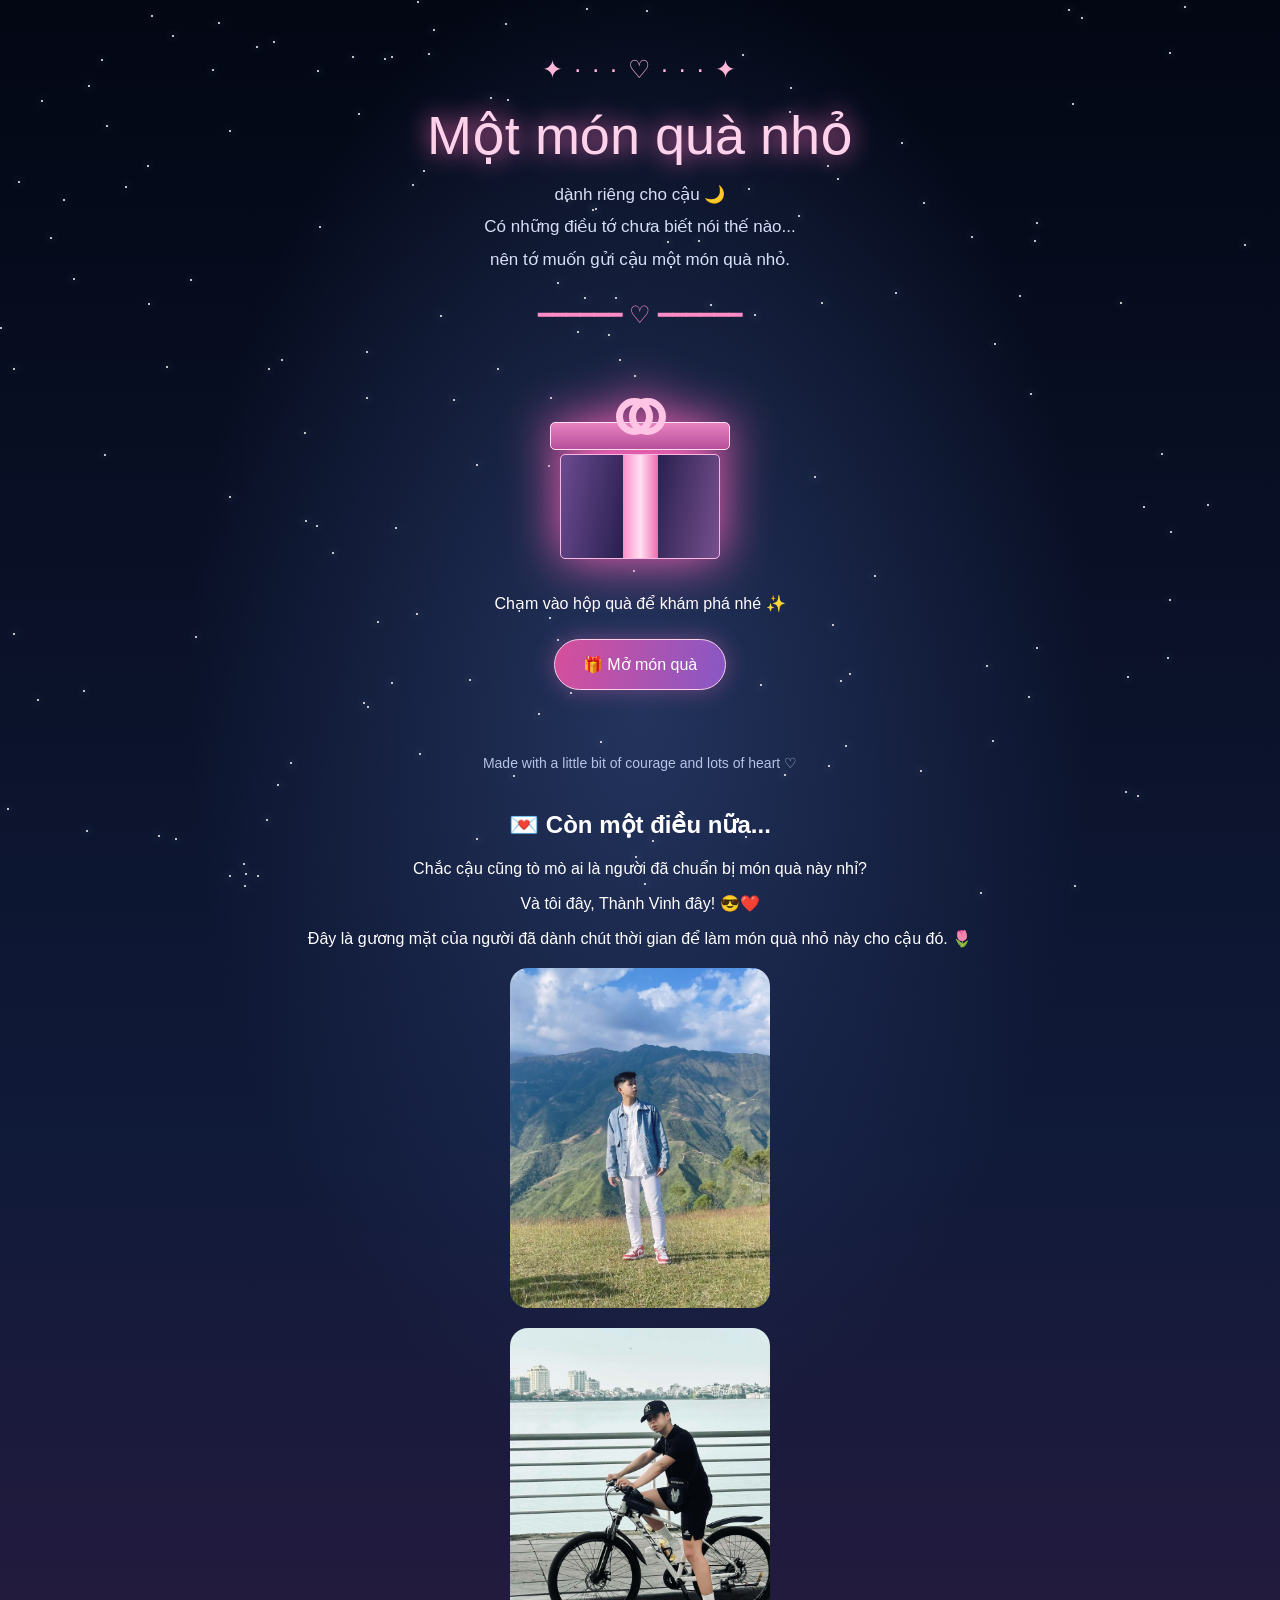
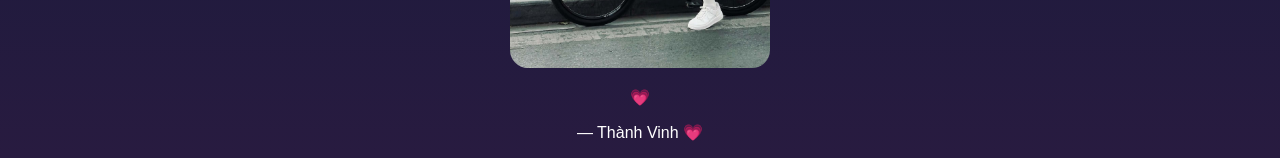
==== qua.html @ 37fb51ec "first commit" ====
<!DOCTYPE html>
<html lang="vi">
<head>
    <meta charset="UTF-8">
    <meta name="viewport" content="width=device-width, initial-scale=1.0">
    <title>Món quà dành cho cậu 🌙</title>

    <style>
        * {
            box-sizing: border-box;
        }

        body {
            margin: 0;
            min-height: 100vh;
            font-family: Arial, "Segoe UI", sans-serif;
            color: white;
            text-align: center;
            background:
                radial-gradient(ellipse at 50% 40%, #24345e 0%, transparent 50%),
                linear-gradient(180deg, #030714, #101a39 65%, #281b40);
            overflow-x: hidden;
        }

        /* Bầu trời sao */
        #bauTroi {
            position: fixed;
            inset: 0;
            overflow: hidden;
            pointer-events: none;
            z-index: 0;
        }

        .sao {
            position: absolute;
            width: 2px;
            height: 2px;
            background: white;
            border-radius: 50%;
            box-shadow: 0 0 8px #b9d5ff;
            animation: lapLanh 2s infinite alternate;
        }

        @keyframes lapLanh {
            from { opacity: 0.2; transform: scale(0.7); }
            to { opacity: 1; transform: scale(1.8); }
        }

        .sao-bang {
            position: absolute;
            width: 100px;
            height: 2px;
            background: linear-gradient(90deg, white, transparent);
            transform: rotate(-35deg);
            animation: saoBang 4s linear infinite;
            opacity: 0;
        }

        @keyframes saoBang {
            0% {
                transform: translate(0, 0) rotate(-35deg);
                opacity: 0;
            }
            10% { opacity: 1; }
            35% {
                transform: translate(-250px, 150px) rotate(-35deg);
                opacity: 0;
            }
            100% { opacity: 0; }
        }

        .noi-dung {
            position: relative;
            z-index: 1;
            width: 100%;
            max-width: 850px;
            margin: auto;
            padding: 55px 20px 35px;
        }

        .trang-tri {
            color: #ffb6d9;
            font-size: 25px;
            letter-spacing: 2px;
        }

        h1 {
            margin: 20px 0 12px;
            color: #ffd2eb;
            font-size: clamp(30px, 6vw, 54px);
            font-weight: normal;
            text-shadow: 0 0 25px #ff70bd;
        }

        .mo-dau {
            color: #d7dff7;
            line-height: 1.9;
            font-size: 17px;
        }

        .trang-tri-trai-tim {
            margin: 25px 0;
            color: #ff8bc7;
            font-size: 24px;
        }

        /* Hộp quà */
        .hop-qua {
            position: relative;
            width: 180px;
            height: 155px;
            margin: 75px auto 35px;
            cursor: pointer;
            filter: drop-shadow(0 0 25px #ff65ba);
            transition: transform 0.3s;
        }

        .hop-qua:hover {
            transform: scale(1.06);
        }

        .than-hop {
            position: absolute;
            bottom: 0;
            left: 10px;
            width: 160px;
            height: 105px;
            border-radius: 5px;
            background: linear-gradient(100deg, #6c4b91, #211b48, #77508e);
            border: 1px solid #f6b7e0;
        }

        .day-doc {
            position: absolute;
            top: 0;
            left: 62px;
            width: 35px;
            height: 100%;
            background: linear-gradient(90deg, #ff8dc9, #ffe0f2, #ed6bb0);
        }

        .nap-hop {
            position: absolute;
            top: 18px;
            left: 0;
            width: 180px;
            height: 28px;
            border: 1px solid #ffe0f2;
            border-radius: 5px;
            background: linear-gradient(#e982c0, #b64f9a);
            transform-origin: left center;
            transition: transform 0.9s ease;
            z-index: 2;
        }

        .no-qua {
            position: absolute;
            top: -25px;
            left: 65px;
            width: 50px;
            height: 35px;
        }

        .no-qua::before,
        .no-qua::after {
            content: "";
            position: absolute;
            width: 23px;
            height: 23px;
            border: 7px solid #ffc4e4;
            border-radius: 50%;
        }

        .no-qua::before { left: 0; }
        .no-qua::after { right: 0; }

        .hop-qua.da-mo .nap-hop {
            transform: rotate(-125deg) translateY(-20px);
        }

        .nut {
            display: inline-block;
            padding: 15px 28px;
            margin: 10px;
            color: white;
            background: linear-gradient(100deg, #d64f9b, #8758c5);
            border: 1px solid #ffd2eb;
            border-radius: 40px;
            box-shadow: 0 0 22px #e46ebc66;
            font-size: 16px;
            cursor: pointer;
            transition: 0.3s;
        }

        .nut:hover {
            transform: translateY(-3px);
            box-shadow: 0 0 30px #ff8bc7;
        }

        /* Thư bí mật */
        .la-thu {
            display: none;
            max-width: 600px;
            margin: 35px auto;
            padding: 30px 24px;
            border: 1px solid #f7b8e0;
            border-radius: 20px;
            background: #10172deF;
            box-shadow: 0 0 35px #b85ab955;
            animation: hienDan 1.2s ease;
        }

        .la-thu h2 {
            color: #ffb6dc;
            font-weight: normal;
        }

        .la-thu p {
            color: #e3e8ff;
            font-size: 17px;
            line-height: 2;
        }

        .la-thu h3 {
            color: #ffc5e4;
            font-weight: normal;
        }

        @keyframes hienDan {
            from {
                opacity: 0;
                transform: translateY(25px);
            }
            to {
                opacity: 1;
                transform: translateY(0);
            }
        }

        .tim-bay {
            position: fixed;
            bottom: -30px;
            pointer-events: none;
            animation: bayLen 5s linear forwards;
        }

        @keyframes bayLen {
            to {
                transform: translateY(-110vh) rotate(360deg);
                opacity: 0;
            }
        }

        .chan-trang {
            position: relative;
            z-index: 1;
            padding: 20px;
            color: #b6c2e6;
            font-size: 14px;
        }

        @media (max-width: 480px) {
            .noi-dung { padding-top: 35px; }
            .la-thu { padding: 24px 17px; }
            .la-thu p { font-size: 16px; }
        }
        .la-thu,
.la-thu h2,
.la-thu h3,
.la-thu p,
.mo-dau {
    font-family: Arial, "Segoe UI", sans-serif;
    letter-spacing: normal;
    word-spacing: normal;
    overflow-wrap: break-word;
}
.khung-anh-cua-to {
    width: 220px;
    margin: 25px auto;
    padding: 10px;
    border: 1px solid #ffb6dc;
    border-radius: 18px;
    background: linear-gradient(145deg, #222044, #15172e);
    box-shadow:
        0 0 15px #ff75c855,
        0 0 35px #a66bff33;
    animation: hienDan 1.5s ease;
}

.khung-anh-cua-to img {
    display: block;
    width: 100%;
    height: 260px;
    object-fit: cover;
    border-radius: 12px;
}

.khung-anh-cua-to .chu-thich-anh {
    margin: 12px 0 4px;
    color: #ffc5e4;
    font-size: 15px;
    letter-spacing: normal;
}
    </style>
</head>

<body>
    <div id="bauTroi"></div>

    <main class="noi-dung">
        <div class="trang-tri">✦ · · · ♡ · · · ✦</div>

        <h1>Một món quà nhỏ</h1>

        <div class="mo-dau">
            dành riêng cho cậu 🌙
            <br>
            Có những điều tớ chưa biết nói thế nào...
            <br>
            nên tớ muốn gửi cậu một món quà nhỏ.
        </div>

        <div class="trang-tri-trai-tim">━━━━━━ ♡ ━━━━━━</div>

        <div class="hop-qua" id="hopQua" onclick="moQua()">
            <div class="than-hop">
                <div class="day-doc"></div>
            </div>

            <div class="nap-hop">
                <div class="no-qua"></div>
            </div>
        </div>

        <p id="huongDan">Chạm vào hộp quà để khám phá nhé ✨</p>

        <button class="nut" id="nutMo" onclick="moQua()">
            🎁 Mở món quà
        </button>

        <section class="la-thu" id="laThu">
            <h2>Gửi cậu, cô gái đặc biệt 💗</h2>
            <div class="khung-anh-cua-to">
    <img src="https://giaitritivi.com/wp-content/uploads/2026/01/Anh-cho-ngam-hoa-mang-cam-giac-mem-long.webp" alt="Sieu Dang Yeu">
    <p class="chu-thich-anh">💗</p>
</div>

            <p>
                Giữa hàng tỷ vì sao trên bầu trời,
                mỗi người đều có một ánh sáng riêng.
                <br>
                Và tớ mong cậu sẽ luôn tỏa sáng theo cách
                đẹp nhất của chính mình.
            </p>

            <p>
                Chúc cậu ngày 20/10 thật vui vẻ,
                luôn được yêu thương, luôn mỉm cười
                và gặp thật nhiều điều tốt đẹp.
            </p>

            <p>
                Mong những ngày phía trước của cậu
                sẽ dịu dàng như ánh sao đêm nay. 🌟
            </p>

            <h3>Happy Women's Day · 20/10 💕</h3>

            <button class="nut" onclick="batMi()">
                Còn một điều nữa... 💌
            </button>

            <p id="batMi"></p>
        </section>
    </main>

    <footer class="chan-trang">
        Made with a little bit of courage and lots of heart ♡
    </footer>

    <script>
        // Tao cac ngoi sao tren bau troi
        const bauTroi = document.getElementById("bauTroi");

        for (let i = 0; i < 160; i++) {
            const sao = document.createElement("div");
            sao.className = "sao";

            sao.style.left = Math.random() * 100 + "%";
            sao.style.top = Math.random() * 100 + "%";
            sao.style.animationDelay = Math.random() * 3 + "s";
            sao.style.animationDuration = (1 + Math.random() * 3) + "s";

            bauTroi.appendChild(sao);
        }

        // Tao sao bang
        for (let i = 0; i < 4; i++) {
            const saoBang = document.createElement("div");
            saoBang.className = "sao-bang";
            saoBang.style.left = (30 + Math.random() * 70) + "%";
            saoBang.style.top = (Math.random() * 45) + "%";
            saoBang.style.animationDelay = (i * 2.5) + "s";

            bauTroi.appendChild(saoBang);
        }

        let daMo = false;

        function moQua() {
            if (daMo) return;

            daMo = true;

            document.getElementById("hopQua")
                .classList.add("da-mo");

            document.getElementById("huongDan")
                .style.display = "none";

            document.getElementById("nutMo")
                .style.display = "none";

            document.getElementById("laThu")
                .style.display = "block";

            for (let i = 0; i < 35; i++) {
                setTimeout(taoTim, i * 100);
            }

            setTimeout(() => {
                document.getElementById("laThu")
                    .scrollIntoView({
                        behavior: "smooth",
                        block: "center"
                    });
            }, 300);
        }

        function taoTim() {
            const tim = document.createElement("div");
            tim.className = "tim-bay";
            tim.textContent = ["💗", "✨", "💖", "🌟"][
                Math.floor(Math.random() * 4)
            ];

            tim.style.left = Math.random() * 100 + "vw";
            tim.style.fontSize = (15 + Math.random() * 20) + "px";
            tim.style.animationDuration = (3 + Math.random() * 3) + "s";

            document.body.appendChild(tim);

            setTimeout(() => tim.remove(), 6500);
        }

        function batMi() {
            const noiDung = document.getElementById("batMi");

            noiDung.textContent =
                "Điều tớ muốn nói là... tớ rất vui vì có thể gửi món quà này đến cậu. Mong cậu sẽ mỉm cười khi đọc nó. 💗";

            noiDung.style.color = "#ffc5e4";
            noiDung.style.animation = "hienDan 1s ease";
        }
    </script>

<!-- BAT MI DANH TINH NGUOI GUI QUA -->
<section class="loi-tiet-lo">
    <h2>💌 Còn một điều nữa...</h2>

    <p>
        Chắc cậu cũng tò mò ai là người đã chuẩn bị món quà này nhỉ?
    </p>

    <p class="cau-tiet-lo">
        Và tôi đây, Thành Vinh đây! 😎❤️
    </p>

    <p>
        Đây là gương mặt của người đã dành chút thời gian
        để làm món quà nhỏ này cho cậu đó. 🌷
    </p>

    <div class="khung-anh-vinh">
        <img
        src="./anhdep/8d92a13d-f8eb-4056-9d2b-e6fcd22125da.jpg"
    alt="Thành Vinh"
    style="display:block; width:260px; height:340px; max-width:90%; object-fit:cover; margin:20px auto; border-radius:18px;"  
>
<img
    src="./anhdep/8bc0f321-71d5-4cc2-87ca-ad4377dacf0a.jpg"
    alt="Thành Vinh"
    style="display:block; width:260px; height:340px; max-width:90%; object-fit:cover; margin:20px auto; border-radius:18px;"
>
        <span class="trai-tim-vinh">💗</span>
    </div>

    <p class="ky-ten-vinh">— Thành Vinh 💗</p>
</section>
</body>
</html>

</body>
</html>
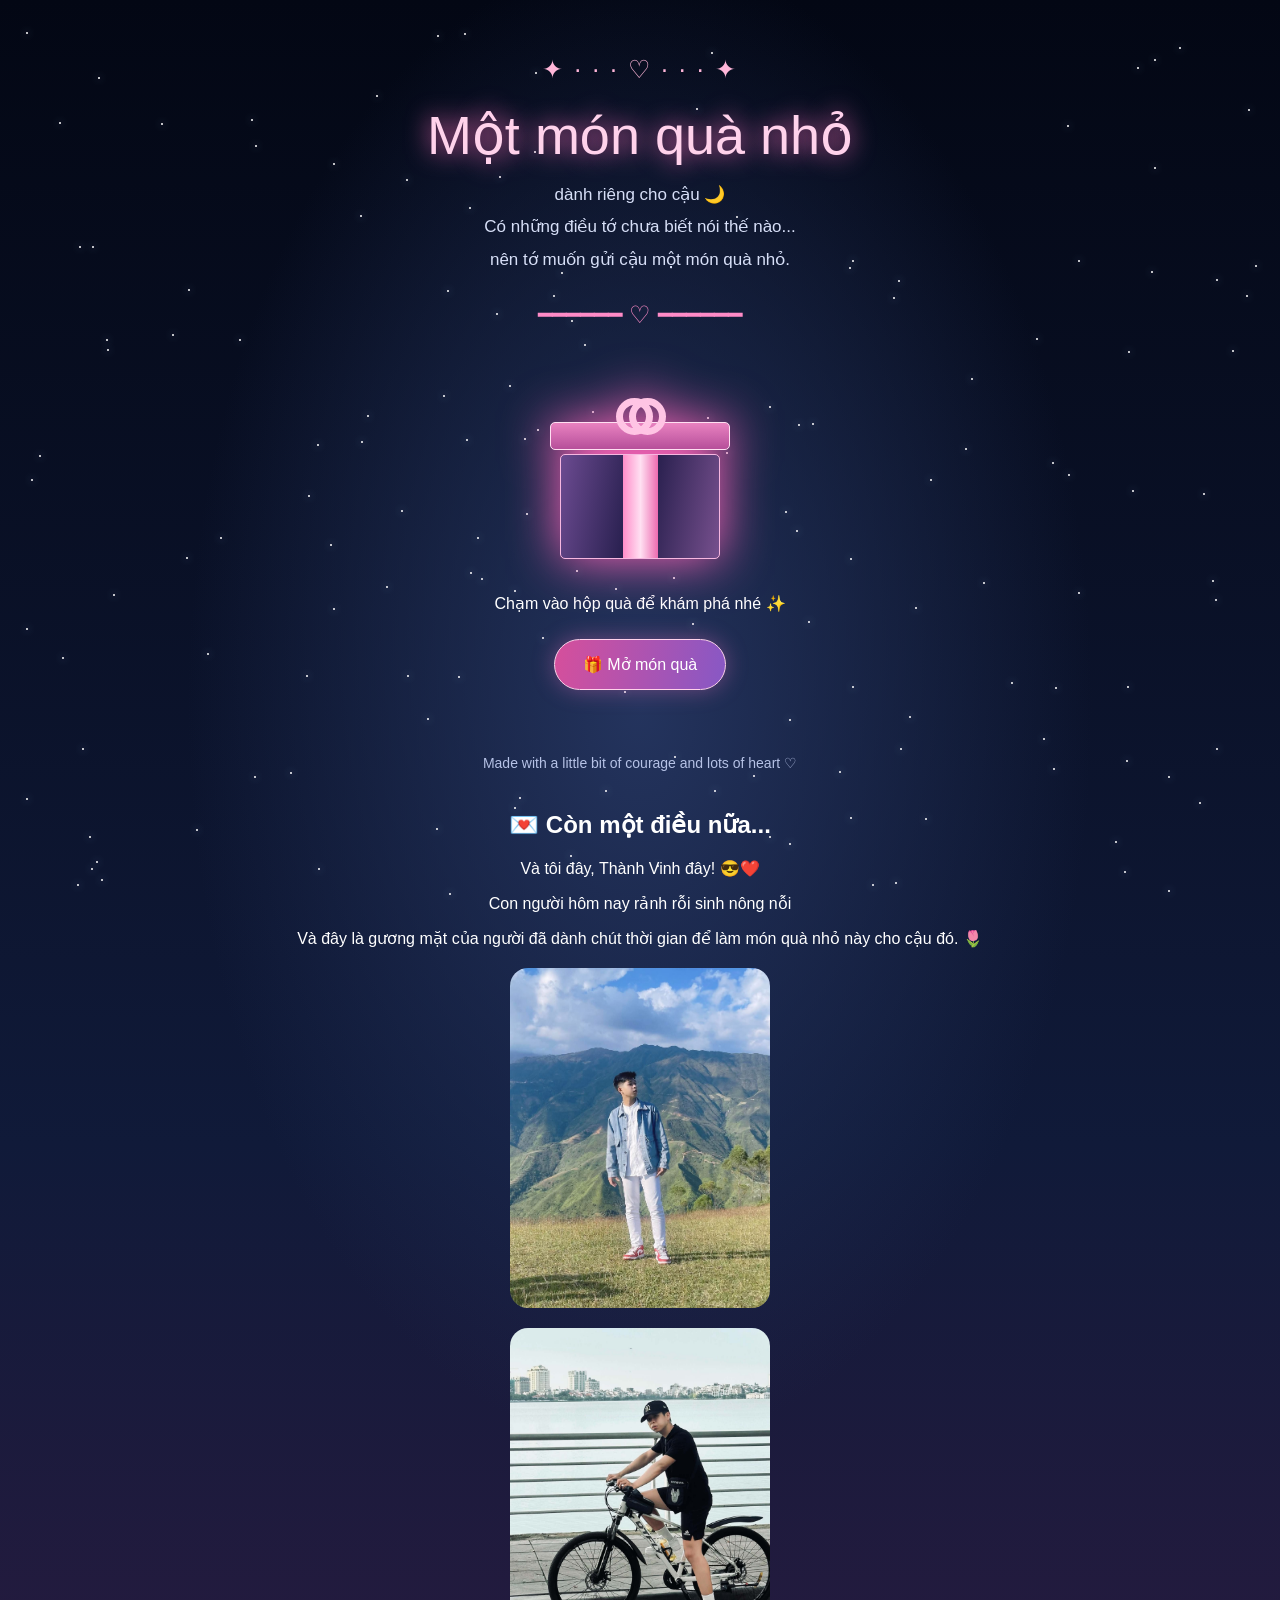
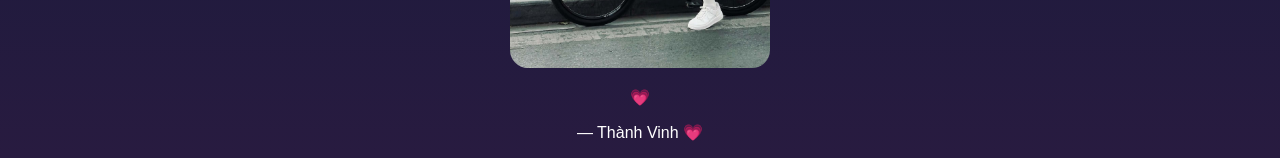
==== commit 26ece5d7: "Cap nhat website" ====
--- a/qua.html
+++ b/qua.html
@@ -470,15 +470,16 @@
     <h2>💌 Còn một điều nữa...</h2>
 
     <p>
-        Chắc cậu cũng tò mò ai là người đã chuẩn bị món quà này nhỉ?
+       
     </p>
+        Và tôi đây, Thành Vinh đây! 😎❤️
 
     <p class="cau-tiet-lo">
-        Và tôi đây, Thành Vinh đây! 😎❤️
+        Con người hôm nay rảnh rỗi sinh nông nỗi
     </p>
 
     <p>
-        Đây là gương mặt của người đã dành chút thời gian
+        Và đây là gương mặt của người đã dành chút thời gian
         để làm món quà nhỏ này cho cậu đó. 🌷
     </p>
 
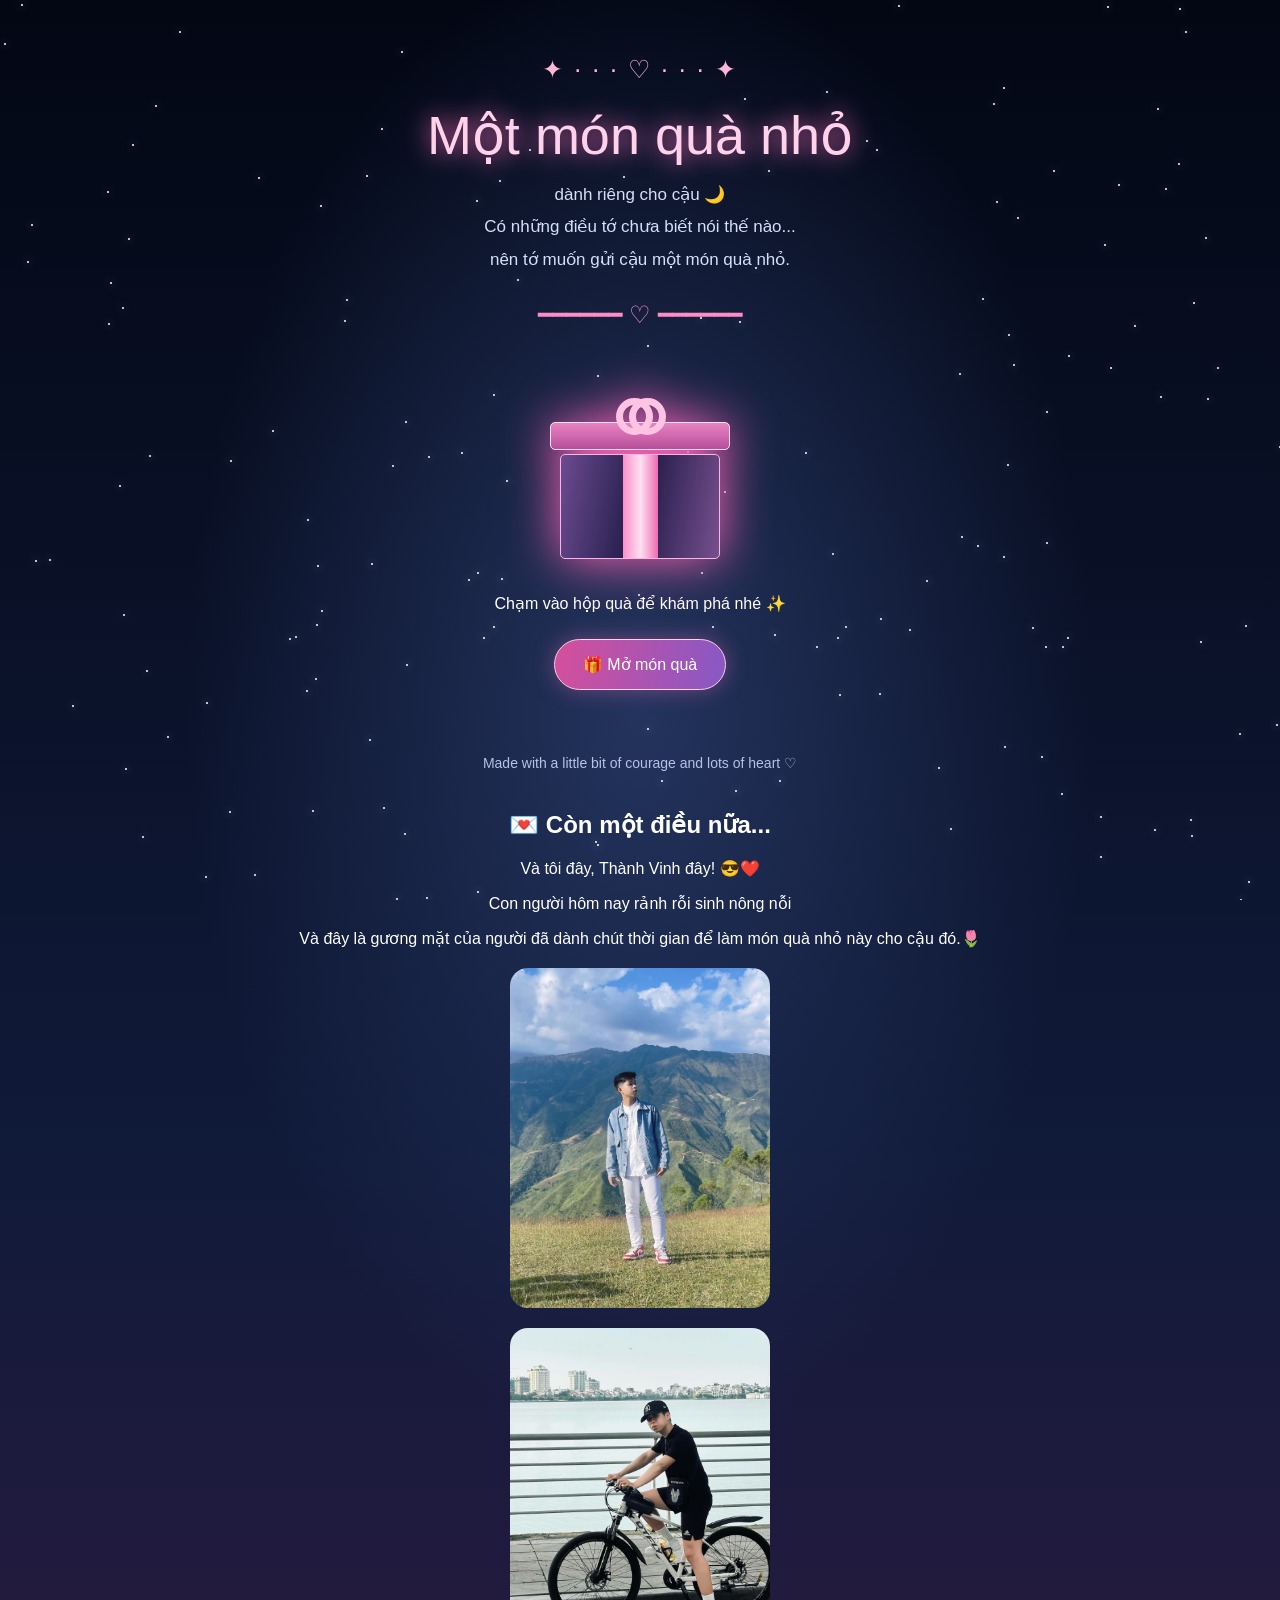
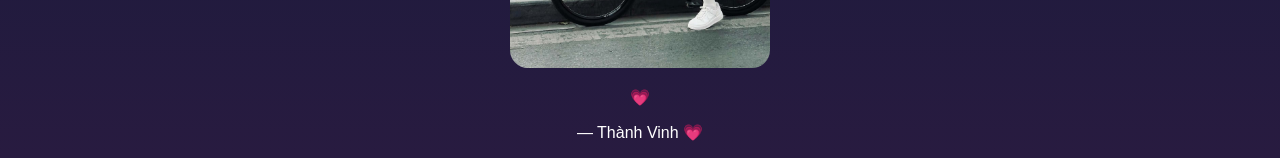
==== commit 9fda2ea1: "Cap nhat website 20-10" ====
--- a/qua.html
+++ b/qua.html
@@ -480,7 +480,7 @@
 
     <p>
         Và đây là gương mặt của người đã dành chút thời gian
-        để làm món quà nhỏ này cho cậu đó. 🌷
+        để làm món quà nhỏ này cho cậu đó.🌷
     </p>
 
     <div class="khung-anh-vinh">
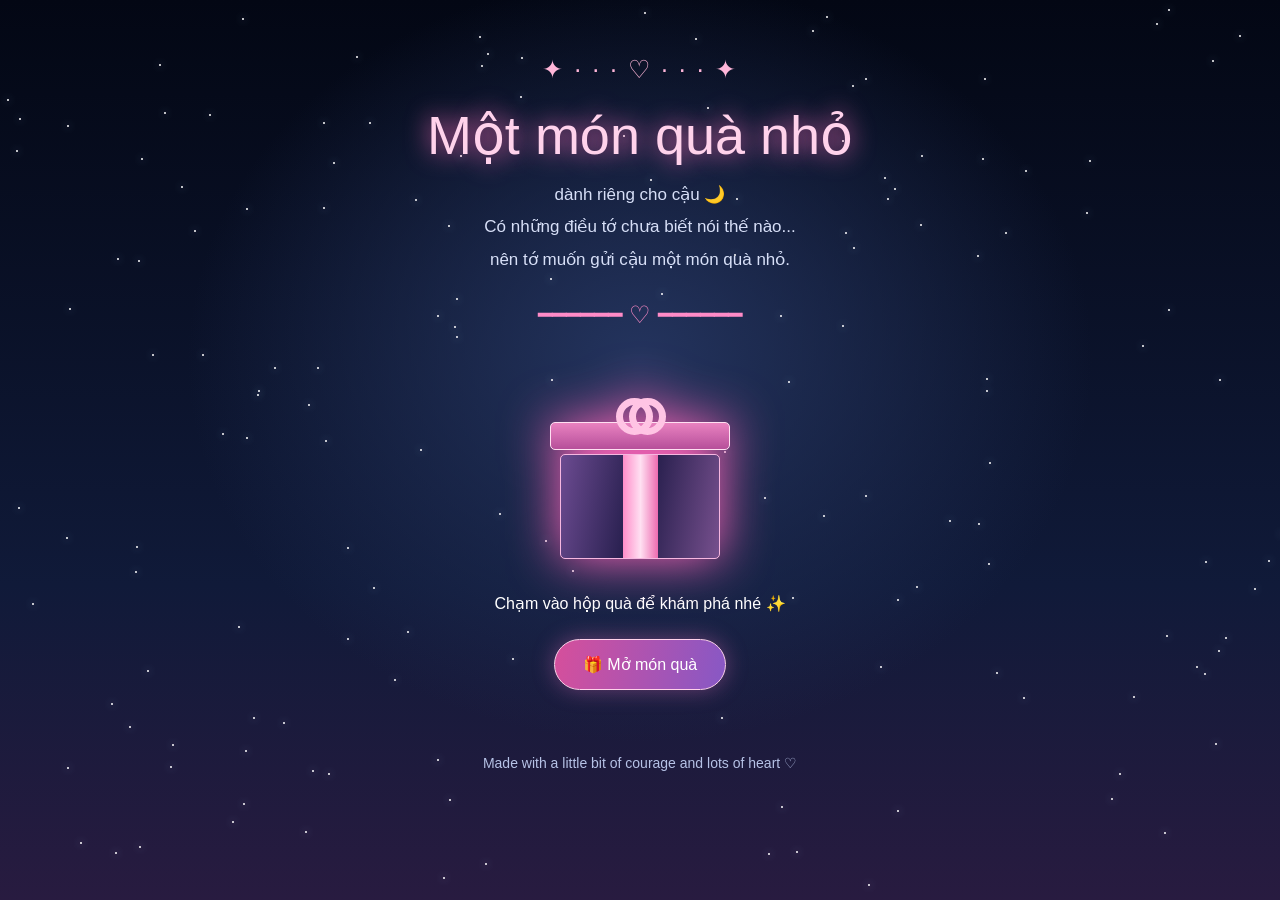
==== commit 995e6ece: "Cap nhat website qua 20-10" ====
--- a/qua.html
+++ b/qua.html
@@ -302,6 +302,48 @@
     font-size: 15px;
     letter-spacing: normal;
 }
+
+/* Ẩn phần tiết lộ Thành Vinh lúc đầu */
+.loi-tiet-lo {
+    display: none;
+    max-width: 650px;
+    margin: 30px auto;
+    padding: 25px 15px;
+    animation: hienDan 1.2s ease;
+}
+
+/* Làm hai ảnh bay lên xuống */
+.khung-anh-vinh {
+    display: flex;
+    justify-content: center;
+    align-items: center;
+    flex-wrap: wrap;
+    gap: 25px;
+}
+
+.khung-anh-vinh img {
+            animation: anhBay 3s ease-in-out infinite;
+
+
+}
+
+.khung-anh-vinh img:nth-child(2) {
+    animation-delay: 1.5s;
+}
+
+
+
+@keyframes anhBay {
+    0%, 100% {
+        transform: translateY(0) rotate(-4deg);
+    }
+
+    50% {
+        transform: translateY(-20px) rotate(4deg);
+    }
+}
+
+
     </style>
 </head>
 
@@ -454,15 +496,18 @@
             setTimeout(() => tim.remove(), 6500);
         }
 
-        function batMi() {
-            const noiDung = document.getElementById("batMi");
-
-            noiDung.textContent =
-                "Điều tớ muốn nói là... tớ rất vui vì có thể gửi món quà này đến cậu. Mong cậu sẽ mỉm cười khi đọc nó. 💗";
-
-            noiDung.style.color = "#ffc5e4";
-            noiDung.style.animation = "hienDan 1s ease";
-        }
+        
+function batMi() {
+    const phanTietLo = document.querySelector(".loi-tiet-lo");
+
+    phanTietLo.style.display = "block";
+
+    phanTietLo.scrollIntoView({
+        behavior: "smooth",
+        block: "start"
+    });
+}
+
     </script>
 
 <!-- BAT MI DANH TINH NGUOI GUI QUA -->
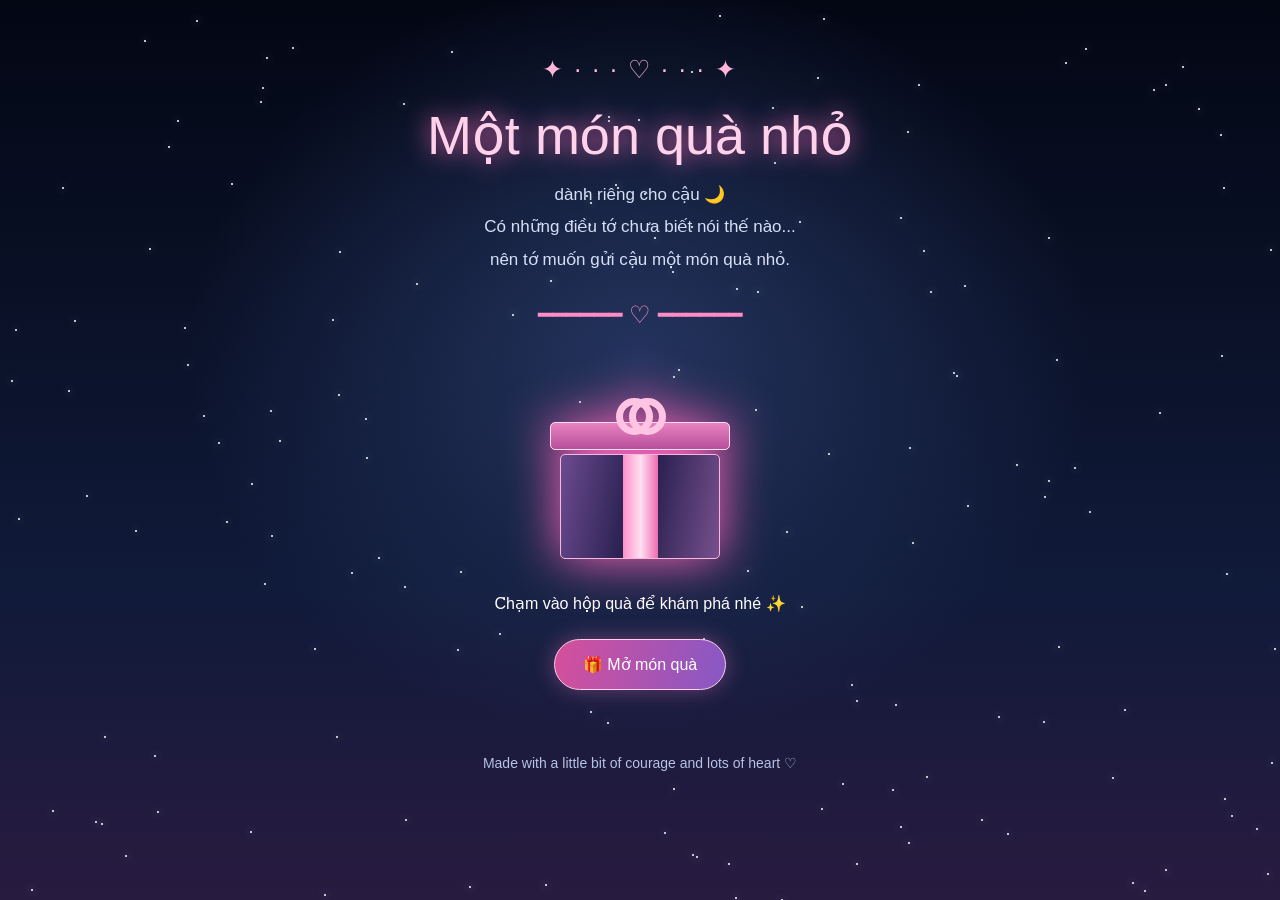
==== commit f332b969: "Cap nhat hieu ung anh bay len roi roi xuong" ====
--- a/qua.html
+++ b/qua.html
@@ -321,25 +321,40 @@
     gap: 25px;
 }
 
-.khung-anh-vinh img {
-            animation: anhBay 3s ease-in-out infinite;
-
-
+ .khung-anh-vinh img {
+    animation: anhBay 2s ease-in-out infinite;
 }
 
 .khung-anh-vinh img:nth-child(2) {
-    animation-delay: 1.5s;
-}
+    animation-delay: 1s;
+}
+
 
 
 
 @keyframes anhBay {
-    0%, 100% {
-        transform: translateY(0) rotate(-4deg);
+    0% {
+        transform: translateY(0) rotate(0deg);
     }
 
+    35% {
+        transform: translateY(-180px) rotate(-5deg);
+    }
+
     50% {
-        transform: translateY(-20px) rotate(4deg);
+        transform: translateY(-220px) rotate(5deg);
+    }
+
+    75% {
+        transform: translateY(0) rotate(-3deg);
+    }
+
+    85% {
+        transform: translateY(-15px) rotate(2deg);
+    }
+
+    100% {
+        transform: translateY(0) rotate(0deg);
     }
 }
 
